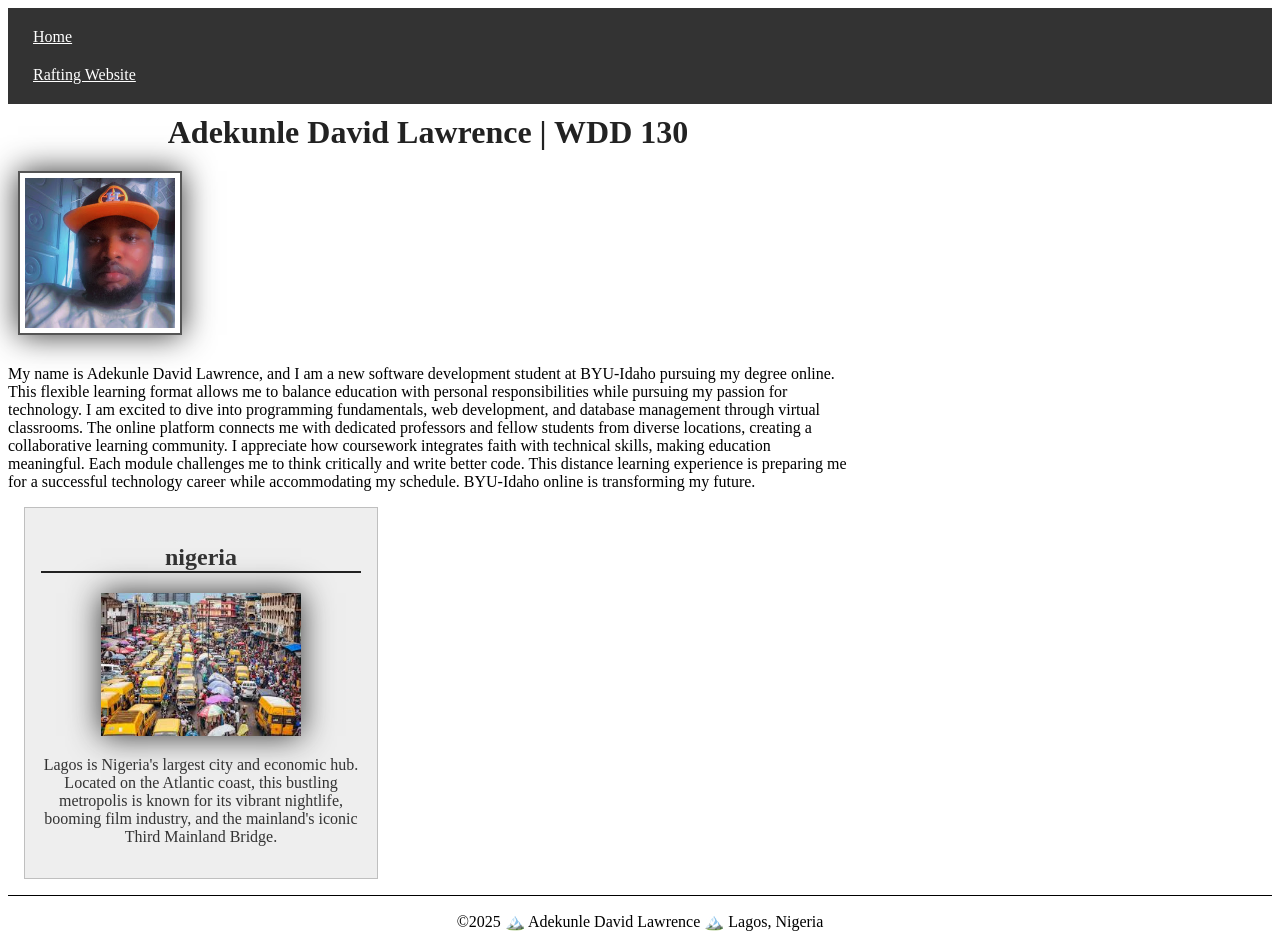
==== index.html @ 6c75e694 "update" ====
<!DOCTYPE html>
<html lang="en-US">

<head>
    <meta charset="UTF-8">
    <meta name="viewport" content="width=device-width, initial-scale=1.0">
    <title>Adekunle David Lawrence | WDD 130</title>
    <meta name="description" content="Adekunle David Lawrence's BYU-Idaho wdd 130 course home page">
    <meta name="author" content="Adekunle David Lawrence">

    <link rel="stylesheet" href="styles/styles.css">
</head>

<body>
    <header>
        <nav>
            <a href="#">Home</a>
            <a href="wwr/">Rafting Website</a>
        </nav>
    </header>
    <main>
        <h1>Adekunle David Lawrence | WDD 130</h1>
        <img src="images/profile.jpg" alt="Adekunle David Lawrence profile picture" width="100">
        <p>My name is Adekunle David Lawrence, and I am a new software development student at
            BYU-Idaho
            pursuing my degree online. This flexible learning format allows me to balance education
            with
            personal responsibilities while pursuing my passion for technology. I am excited to dive
            into
            programming fundamentals, web development, and database management through virtual
            classrooms. The
            online platform connects me with dedicated professors and fellow students from diverse
            locations,
            creating a collaborative learning community. I appreciate how coursework integrates
            faith with
            technical skills, making education meaningful. Each module challenges me to think
            critically and
            write better code. This distance learning experience is preparing me for a successful
            technology
            career while accommodating my schedule. BYU-Idaho online is transforming my future.</p>
    </main>
    <aside>
        <h2>nigeria</h2>
        <img src="images/lagos,nigeria.jpeg" alt="nigeria's lagos">
        <p>Lagos is Nigeria's largest city and economic hub. Located on the Atlantic coast, this
            bustling
            metropolis is known for its vibrant nightlife, booming film industry, and the mainland's
            iconic
            Third Mainland Bridge.</p>
    </aside>
    <footer>
        <p>©️2025 🏔️ Adekunle David Lawrence 🏔️ Lagos, Nigeria</p>
    </footer>
</body>

</html>
---- styles/styles.css ----
nav {
    background-color: #333;
    padding: 10px;
}

nav a {
    color: white;
    padding: 10px 15px;
    display: block;
}

main {
    max-width: 840px;
}

main img {
    margin: 10px;
    text-align: center;
    width: 150px;
    height: auto;
    border: 2px solid #555;
    padding: 5px;
    box-shadow: 0 0 30px #333;
}

h1 {
    margin: 10px;
    text-align: center;
    color: #222;
}

h2 {
    border-bottom: 2px solid #222;
}

img {
    width: 100%;
    height: auto;
    box-shadow: 0 0 30px #333;
}

aside {
    width: 20rem;
    margin: 1rem;
    border: 1px solid rgb(0 0 0 / 0.2);
    padding: 1rem;
    background-color: #eee;
    color: #333;
    text-align: center;
}

aside img {
    width: 200px;
    height: auto;
}

p {
    padding: 0;
}

footer {
    margin-top: 15px;
    border-top: 1px solid #000;
    text-align: center;
}
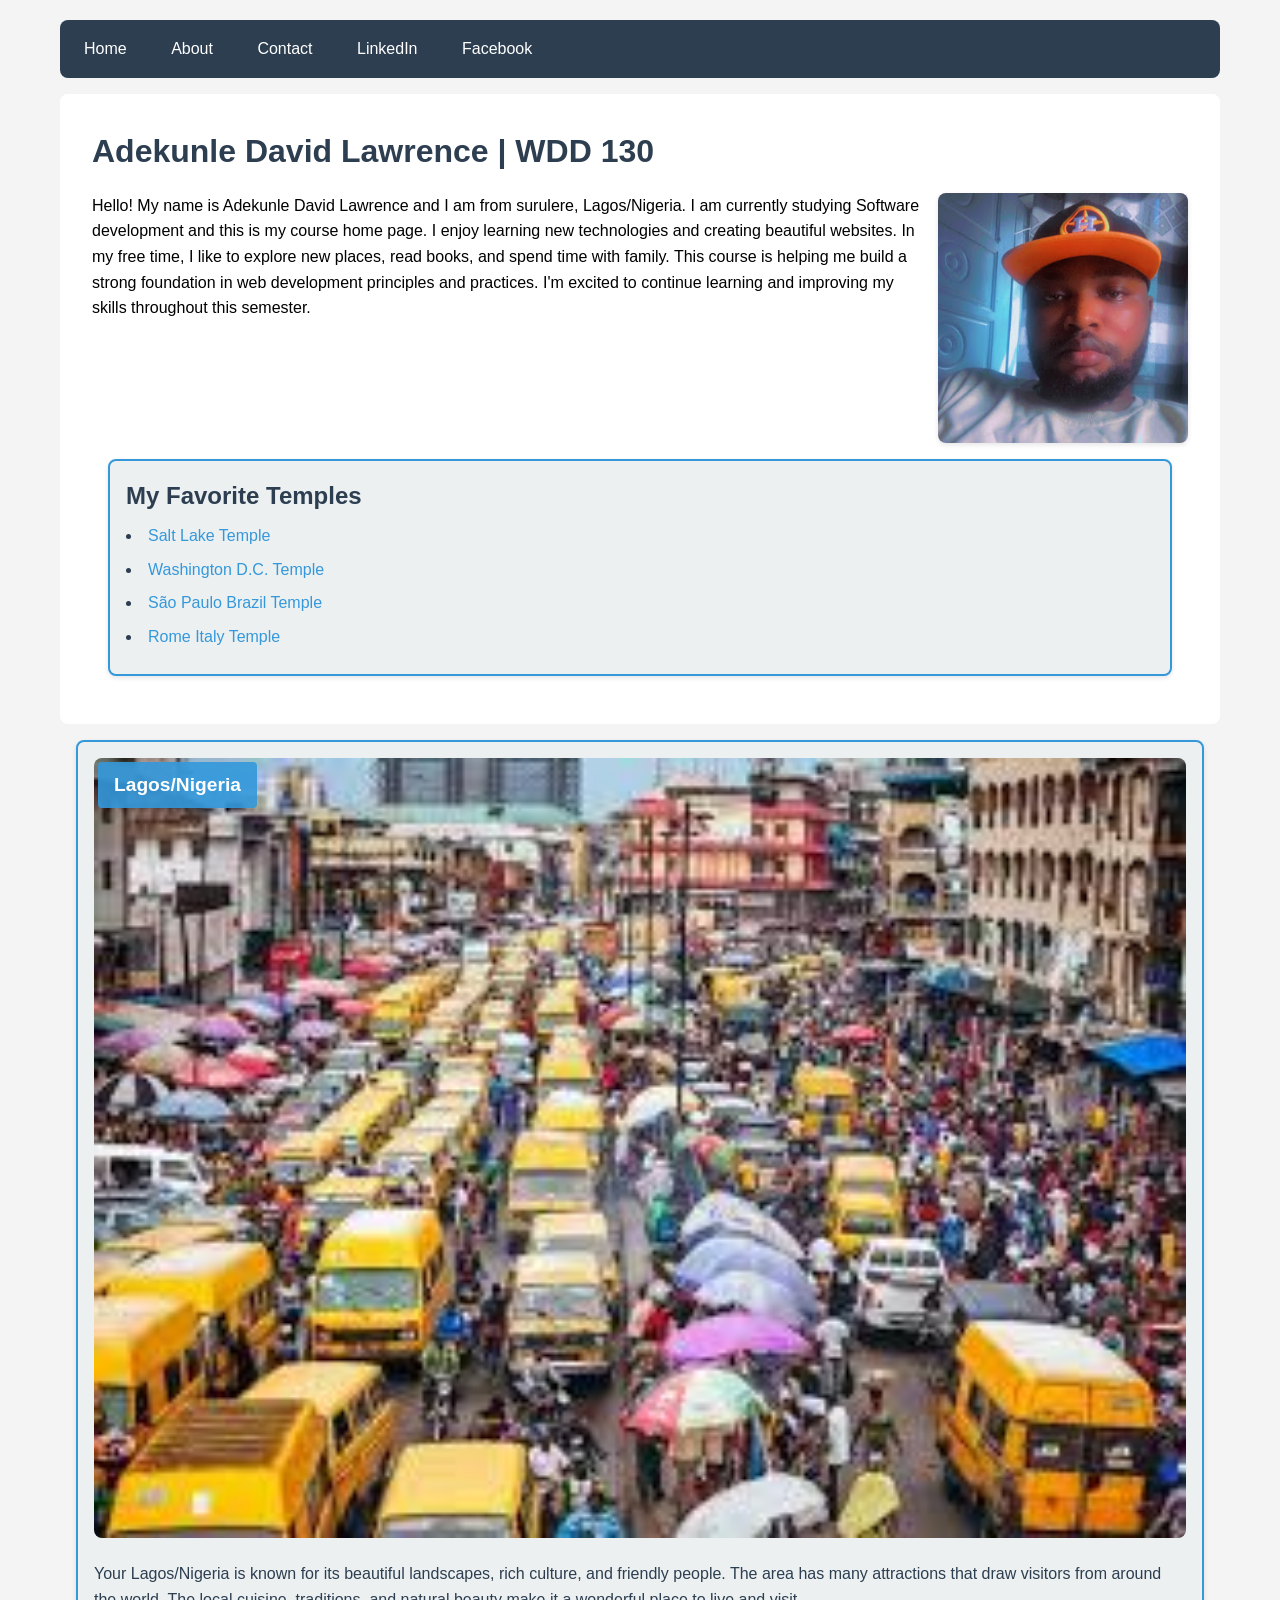
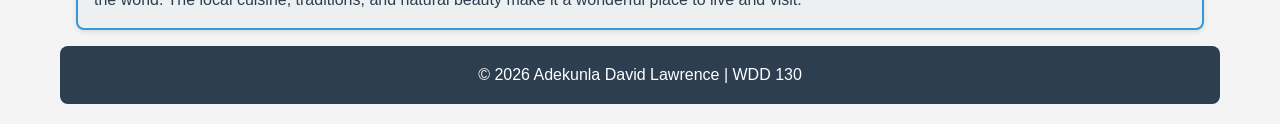
==== commit f40e1f12: "rafting" ====
--- a/index.html
+++ b/index.html
@@ -1,13 +1,10 @@
 <!DOCTYPE html>
-<html lang="en-US">
+<html lang="en">
 
 <head>
     <meta charset="UTF-8">
     <meta name="viewport" content="width=device-width, initial-scale=1.0">
     <title>Adekunle David Lawrence | WDD 130</title>
-    <meta name="description" content="Adekunle David Lawrence's BYU-Idaho wdd 130 course home page">
-    <meta name="author" content="Adekunle David Lawrence">
-
     <link rel="stylesheet" href="styles/styles.css">
 </head>
 
@@ -15,41 +12,51 @@
     <header>
         <nav>
             <a href="#">Home</a>
-            <a href="wwr/">Rafting Website</a>
+            <a href="#">About</a>
+            <a href="#">Contact</a>
+            <a href="https://linkedin.com" target="_blank">LinkedIn</a>
+            <a href="https://www.facebook.com/Lawrene81" target="_blank">Facebook</a>
         </nav>
     </header>
+
     <main>
         <h1>Adekunle David Lawrence | WDD 130</h1>
-        <img src="images/profile.jpg" alt="Adekunle David Lawrence profile picture" width="100">
-        <p>My name is Adekunle David Lawrence, and I am a new software development student at
-            BYU-Idaho
-            pursuing my degree online. This flexible learning format allows me to balance education
-            with
-            personal responsibilities while pursuing my passion for technology. I am excited to dive
-            into
-            programming fundamentals, web development, and database management through virtual
-            classrooms. The
-            online platform connects me with dedicated professors and fellow students from diverse
-            locations,
-            creating a collaborative learning community. I appreciate how coursework integrates
-            faith with
-            technical skills, making education meaningful. Each module challenges me to think
-            critically and
-            write better code. This distance learning experience is preparing me for a successful
-            technology
-            career while accommodating my schedule. BYU-Idaho online is transforming my future.</p>
+
+        <img src="images/profile.jpg" alt="Your Name" class="profile-image">
+
+        <p>Hello! My name is Adekunle David Lawrence and I am from surulere, Lagos/Nigeria.
+            I am currently studying Software development and this is my course home page.
+            I enjoy learning new technologies and creating beautiful websites.
+            In my free time, I like to explore new places, read books, and spend time with family.
+            This course is helping me build a strong foundation in web development principles
+            and practices. I'm excited to continue learning and improving my skills throughout
+            this semester.</p>
+
+        <ul class="box">
+            <h2>My Favorite Temples</h2>
+            <li><a href="https://churchofjesuschrist.org/temples/details/salt-lake-temple?lang=eng"
+                  target="_blank">Salt Lake Temple</a></li>
+            <li><a href="https://churchofjesuschrist.org/temples/details/washington-dc-temple?lang=eng"
+                  target="_blank">Washington D.C. Temple</a></li>
+            <li><a href="https://churchofjesuschrist.org/temples/details/sao-paulo-brazil-temple?lang=eng"
+                  target="_blank">São Paulo Brazil Temple</a></li>
+            <li><a href="https://churchofjesuschrist.org/temples/details/rome-italy-temple?lang=eng"
+                  target="_blank">Rome Italy Temple</a></li>
+        </ul>
     </main>
-    <aside>
-        <h2>nigeria</h2>
-        <img src="images/lagos,nigeria.jpeg" alt="nigeria's lagos">
-        <p>Lagos is Nigeria's largest city and economic hub. Located on the Atlantic coast, this
-            bustling
-            metropolis is known for its vibrant nightlife, booming film industry, and the mainland's
-            iconic
-            Third Mainland Bridge.</p>
+
+    <aside class="box">
+        <h2>Lagos/Nigeria</h2>
+        <img src="images/lagos-nigeria.jpeg" alt="Beautiful view of lagos/Nigeria">
+        <p>Your Lagos/Nigeria is known for its beautiful landscapes, rich culture, and friendly
+            people.
+            The area has many attractions that draw visitors from around the world.
+            The local cuisine, traditions, and natural beauty make it a wonderful place to live and
+            visit.</p>
     </aside>
+
     <footer>
-        <p>©️2025 🏔️ Adekunle David Lawrence 🏔️ Lagos, Nigeria</p>
+        <p>&copy; 2026 Adekunla David Lawrence | WDD 130</p>
     </footer>
 </body>
 
--- a/styles/styles.css
+++ b/styles/styles.css
@@ -1,65 +1,304 @@
+/* Universal Selector - Reset margins, padding, and box-sizing */
+* {
+    margin: 0;
+    padding: 0;
+    box-sizing: border-box;
+}
+
+/* Body styling */
+body {
+    font-family: 'Segoe UI', Tahoma, Geneva, Verdana, sans-serif;
+    line-height: 1.6;
+    padding: 20px;
+    max-width: 1200px;
+    margin: 0 auto;
+    background-color: #f4f4f4;
+}
+
+/* Profile image floating to the RIGHT with proper spacing */
+.profile-image {
+    float: right;
+    margin: 0 0 1rem 1rem;
+    /* Space on left and bottom only */
+    width: 250px;
+    height: auto;
+    border-radius: 8px;
+    box-shadow: 0 2px 5px rgba(0, 0, 0, 0.1);
+}
+
+/* Clear floats after content */
+main::after {
+    content: "";
+    clear: both;
+    display: table;
+}
+
+/* Main content styling with proper padding to contain floated elements */
+main {
+    background-color: white;
+    padding: 2rem;
+    border-radius: 8px;
+    margin-bottom: 1rem;
+    overflow: auto;
+    /* Ensures container contains floated elements */
+}
+
+h1 {
+    color: #2c3e50;
+    margin-bottom: 1rem;
+}
+
+/* ========== CLASS SELECTORS ========== */
+/* Box class selector - Apply box model properties */
+.box {
+    margin: 1rem;
+    padding: 1rem;
+    border: 2px solid #3498db;
+    background-color: #ecf0f1;
+    color: #2c3e50;
+    border-radius: 8px;
+    box-shadow: 0 2px 5px rgba(0, 0, 0, 0.1);
+    overflow: auto;
+    /* Ensures box contains its floated children */
+}
+
+/* Aside element styling with relative positioning */
+aside {
+    position: relative;
+    margin-top: 1rem;
+    background-color: white;
+    padding: 1rem;
+    border-radius: 8px;
+}
+
+/* Absolute positioning for the heading inside aside */
+aside h2 {
+    position: absolute;
+    top: 20px;
+    left: 20px;
+    background-color: rgba(52, 152, 219, 0.9);
+    color: white;
+    padding: 0.5rem 1rem;
+    border-radius: 4px;
+    font-size: 1.2rem;
+    z-index: 10;
+}
+
+aside img {
+    width: 100%;
+    height: auto;
+    border-radius: 8px;
+    margin-bottom: 1rem;
+}
+
+/* Navigation styling */
 nav {
-    background-color: #333;
-    padding: 10px;
+    background-color: #2c3e50;
+    padding: 1rem;
+    margin-bottom: 1rem;
+    border-radius: 8px;
 }
 
 nav a {
     color: white;
-    padding: 10px 15px;
-    display: block;
-}
-
-main {
-    max-width: 840px;
-}
-
-main img {
-    margin: 10px;
+    text-decoration: none;
+    margin-right: 1.5rem;
+    padding: 0.5rem;
+    transition: all 0.3s ease;
+}
+
+nav a:hover {
+    background-color: #3498db;
+    border-radius: 4px;
+    color: white;
+}
+
+/* Unordered list styling */
+ul.box {
+    list-style-position: inside;
+    clear: both;
+    /* Ensures the list appears below any floated content */
+}
+
+ul.box h2 {
+    margin-bottom: 0.5rem;
+    color: #2c3e50;
+}
+
+ul.box li {
+
+    /* Universal Selector - Reset margins, padding, and box-sizing */
+    * {
+        margin: 0;
+        padding: 0;
+        box-sizing: border-box;
+    }
+
+    /* Body styling */
+    body {
+        font-family: 'Segoe UI', Tahoma, Geneva, Verdana, sans-serif;
+        line-height: 1.6;
+        padding: 20px;
+        max-width: 1200px;
+        margin: 0 auto;
+        background-color: #f4f4f4;
+    }
+
+    /* Profile image floating to the RIGHT with proper spacing */
+    .profile-image {
+        float: right;
+        margin: 0 0 1rem 1rem;
+        /* Space on left and bottom only */
+        width: 250px;
+        height: auto;
+        border-radius: 8px;
+        box-shadow: 0 2px 5px rgba(0, 0, 0, 0.1);
+    }
+
+    /* Clear floats after content */
+    main::after {
+        content: "";
+        clear: both;
+        display: table;
+    }
+
+    /* Main content styling with proper padding to contain floated elements */
+    main {
+        background-color: white;
+        padding: 2rem;
+        border-radius: 8px;
+        margin-bottom: 1rem;
+        overflow: auto;
+        /* Ensures container contains floated elements */
+    }
+
+    h1 {
+        color: #2c3e50;
+        margin-bottom: 1rem;
+    }
+
+    /* ========== CLASS SELECTORS ========== */
+    /* Box class selector - Apply box model properties */
+    .box {
+        margin: 1rem;
+        padding: 1rem;
+        border: 2px solid #3498db;
+        background-color: #ecf0f1;
+        color: #2c3e50;
+        border-radius: 8px;
+        box-shadow: 0 2px 5px rgba(0, 0, 0, 0.1);
+        overflow: auto;
+        /* Ensures box contains its floated children */
+    }
+
+    /* Aside element styling with relative positioning */
+    aside {
+        position: relative;
+        margin-top: 1rem;
+        background-color: white;
+        padding: 1rem;
+        border-radius: 8px;
+    }
+
+    /* Absolute positioning for the heading inside aside */
+    aside h2 {
+        position: absolute;
+        top: 20px;
+        left: 20px;
+        background-color: rgba(52, 152, 219, 0.9);
+        color: white;
+        padding: 0.5rem 1rem;
+        border-radius: 4px;
+        font-size: 1.2rem;
+        z-index: 10;
+    }
+
+    aside img {
+        width: 100%;
+        height: auto;
+        border-radius: 8px;
+        margin-bottom: 1rem;
+    }
+
+    /* Navigation styling */
+    nav {
+        background-color: #2c3e50;
+        padding: 1rem;
+        margin-bottom: 1rem;
+        border-radius: 8px;
+    }
+
+    nav a {
+        color: white;
+        text-decoration: none;
+        margin-right: 1.5rem;
+        padding: 0.5rem;
+        transition: all 0.3s ease;
+    }
+
+    nav a:hover {
+        background-color: #3498db;
+        border-radius: 4px;
+        color: white;
+    }
+
+    /* Unordered list styling */
+    ul.box {
+        list-style-position: inside;
+        clear: both;
+        /* Ensures the list appears below any floated content */
+    }
+
+    ul.box h2 {
+        margin-bottom: 0.5rem;
+        color: #2c3e50;
+    }
+
+    ul.box li {
+        margin: 0.5rem 0;
+    }
+
+    ul.box li a {
+        color: #3498db;
+        text-decoration: none;
+    }
+
+    ul.box li a:hover {
+        text-decoration: underline;
+    }
+
+    /* Footer styling */
+    footer {
+        text-align: center;
+        padding: 1rem;
+        background-color: #2c3e50;
+        color: white;
+        border-radius: 8px;
+        margin-top: 1rem;
+        clear: both;
+        /* Ensures footer appears below all floated content */
+    }
+
+    margin: 0.5rem 0;
+}
+
+ul.box li a {
+    color: #3498db;
+    text-decoration: none;
+}
+
+ul.box li a:hover {
+    text-decoration: underline;
+}
+
+/* Footer styling */
+footer {
     text-align: center;
-    width: 150px;
-    height: auto;
-    border: 2px solid #555;
-    padding: 5px;
-    box-shadow: 0 0 30px #333;
-}
-
-h1 {
-    margin: 10px;
-    text-align: center;
-    color: #222;
-}
-
-h2 {
-    border-bottom: 2px solid #222;
-}
-
-img {
-    width: 100%;
-    height: auto;
-    box-shadow: 0 0 30px #333;
-}
-
-aside {
-    width: 20rem;
-    margin: 1rem;
-    border: 1px solid rgb(0 0 0 / 0.2);
     padding: 1rem;
-    background-color: #eee;
-    color: #333;
-    text-align: center;
-}
-
-aside img {
-    width: 200px;
-    height: auto;
-}
-
-p {
-    padding: 0;
-}
-
-footer {
-    margin-top: 15px;
-    border-top: 1px solid #000;
-    text-align: center;
+    background-color: #2c3e50;
+    color: white;
+    border-radius: 8px;
+    margin-top: 1rem;
+    clear: both;
+    /* Ensures footer appears below all floated content */
 }
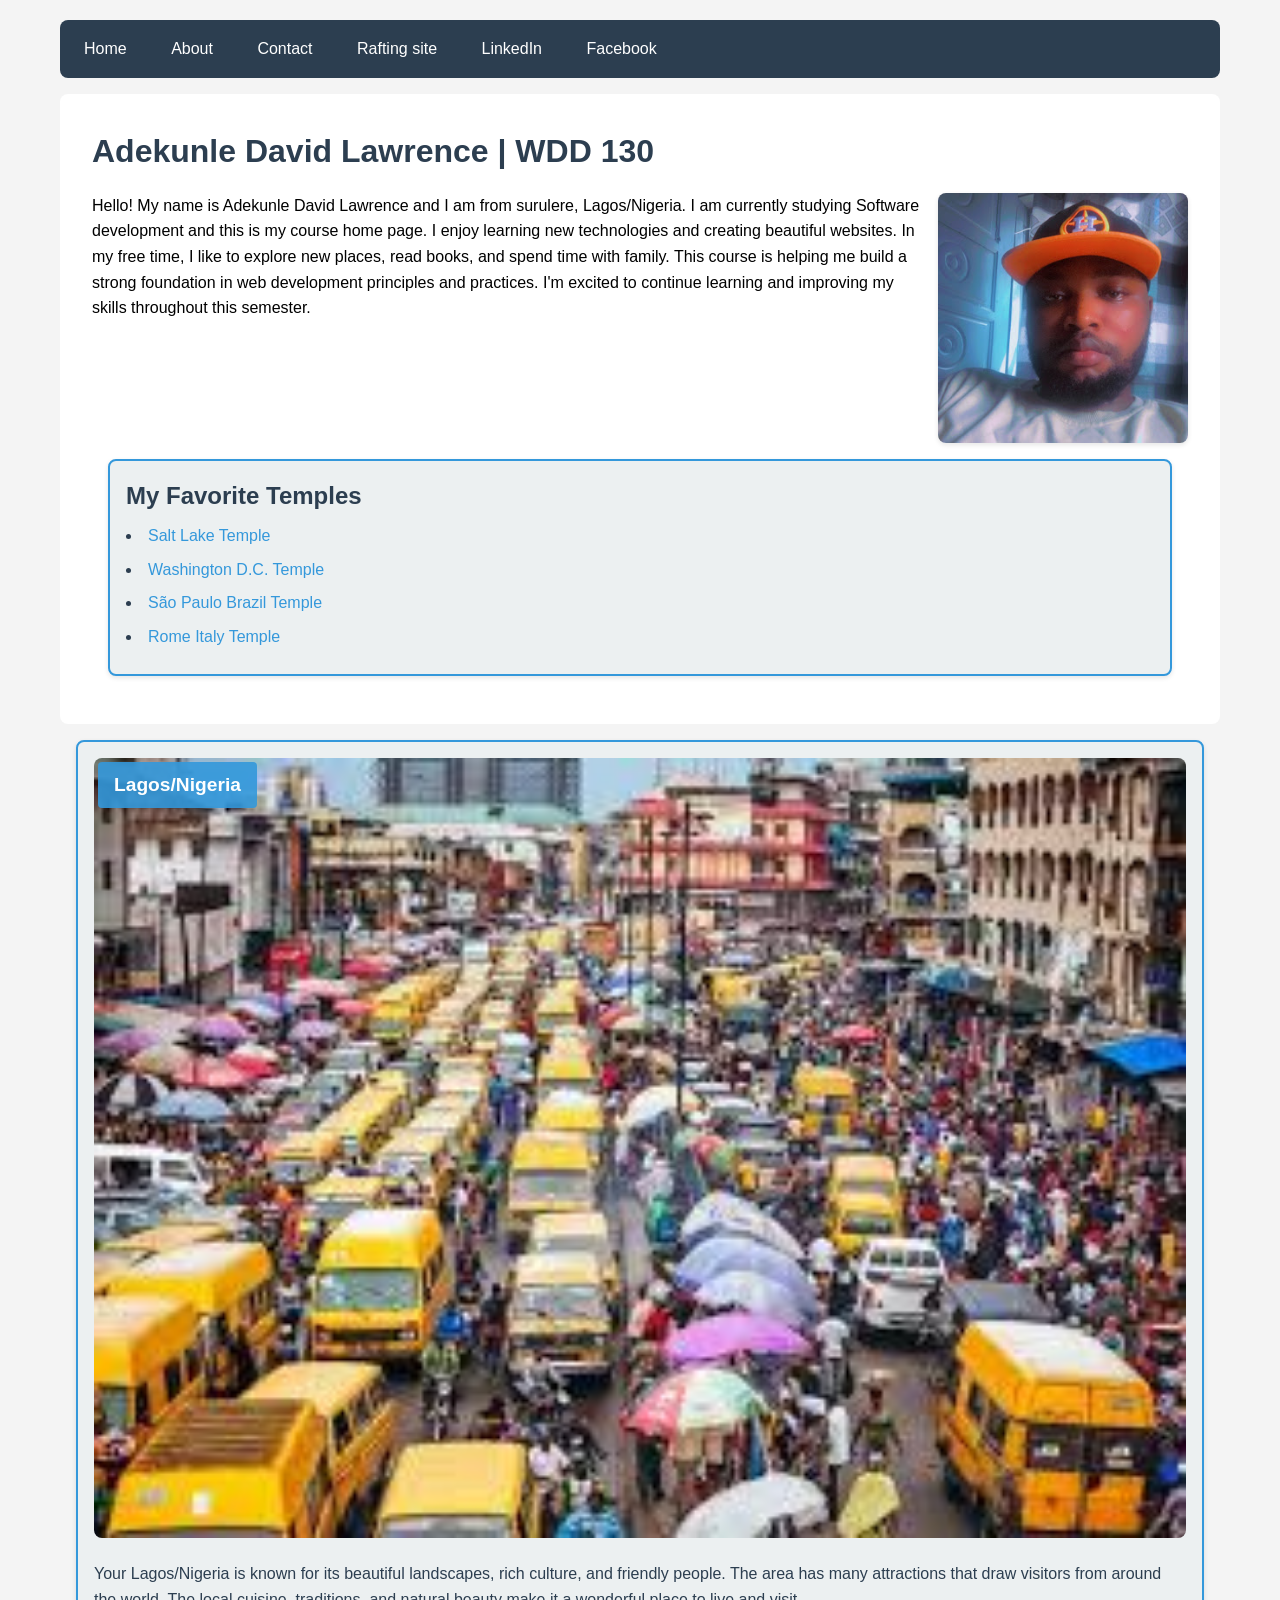
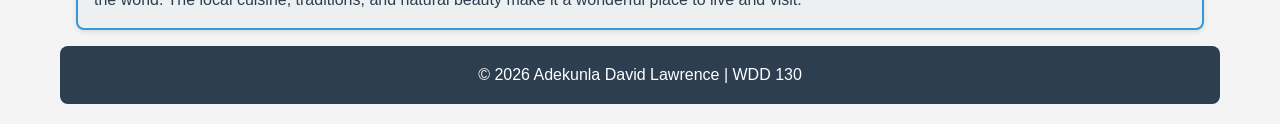
==== commit ce00c0db: "updates" ====
--- a/index.html
+++ b/index.html
@@ -14,6 +14,7 @@
             <a href="#">Home</a>
             <a href="#">About</a>
             <a href="#">Contact</a>
+            <a href="wwr/about.html">Rafting site</a>
             <a href="https://linkedin.com" target="_blank">LinkedIn</a>
             <a href="https://www.facebook.com/Lawrene81" target="_blank">Facebook</a>
         </nav>
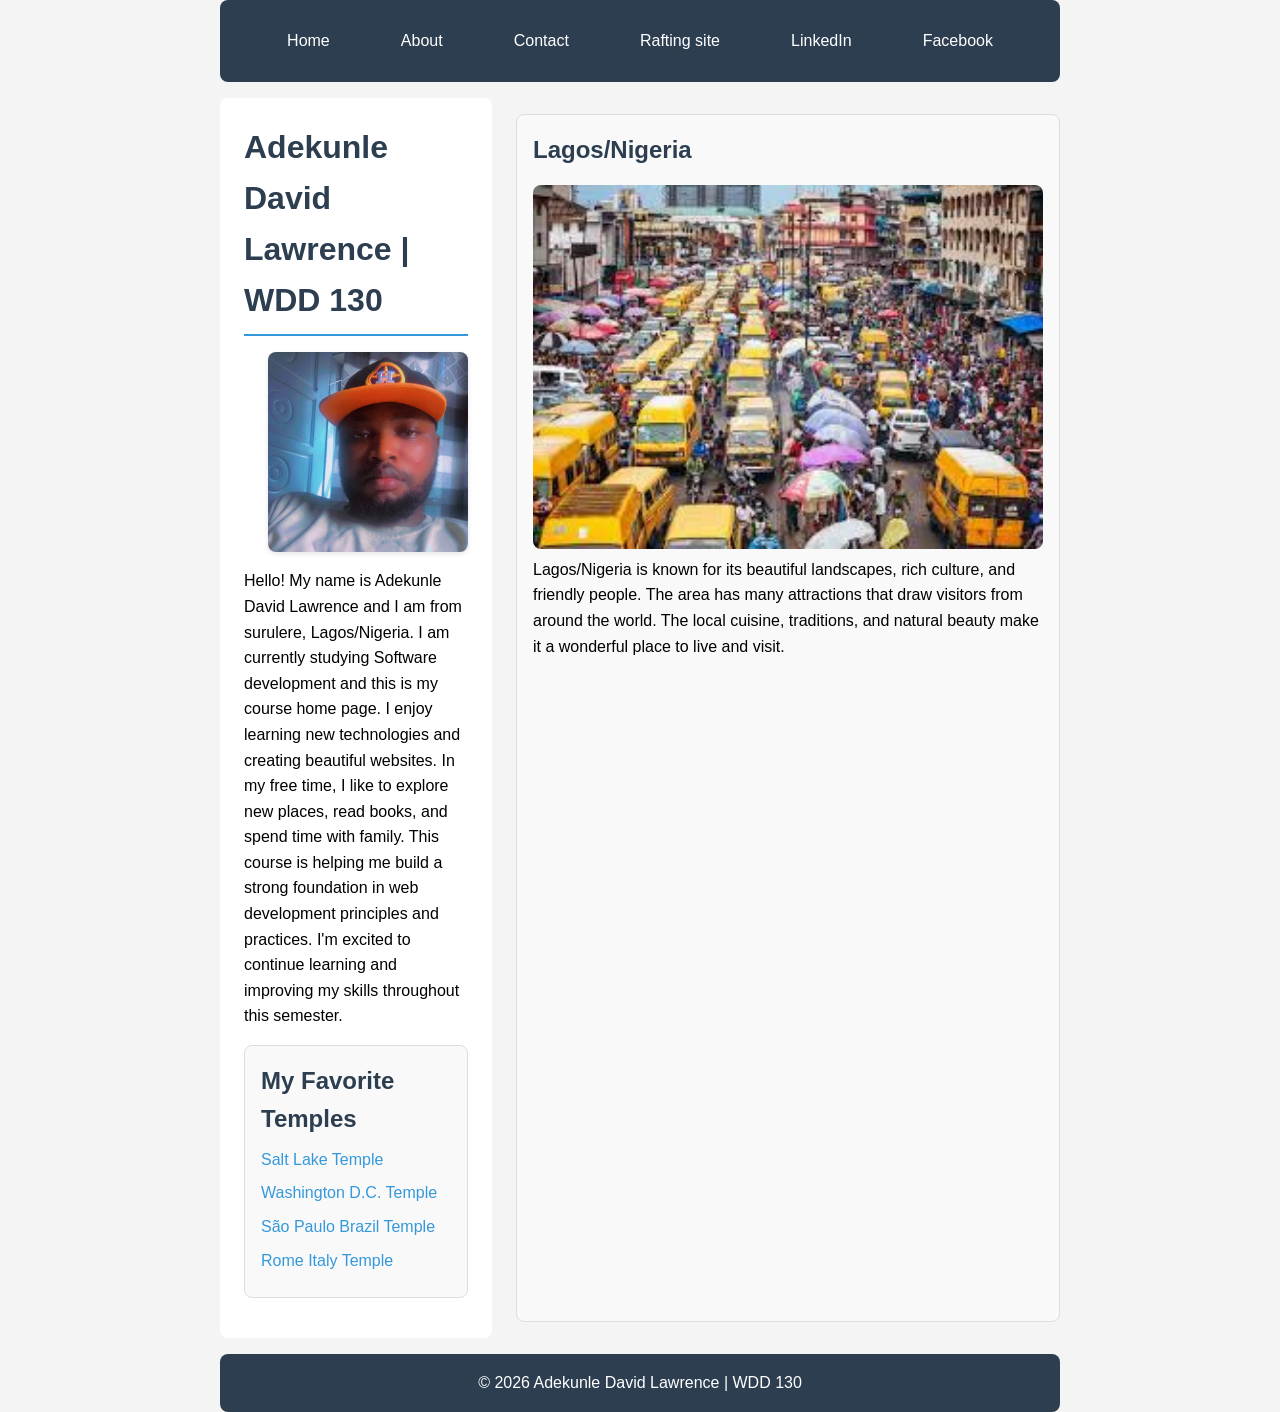
==== commit 0240f321: "update" ====
--- a/index.html
+++ b/index.html
@@ -20,44 +20,49 @@
         </nav>
     </header>
 
-    <main>
-        <h1>Adekunle David Lawrence | WDD 130</h1>
+    <!-- THIS DIV IS CRITICAL - Wraps main and aside for grid layout -->
+    <div class="grid">
+        <main>
+            <h1>Adekunle David Lawrence | WDD 130</h1>
 
-        <img src="images/profile.jpg" alt="Your Name" class="profile-image">
+            <img src="images/profile.jpg" alt="Adekunle David Lawrence" class="profile-image">
 
-        <p>Hello! My name is Adekunle David Lawrence and I am from surulere, Lagos/Nigeria.
-            I am currently studying Software development and this is my course home page.
-            I enjoy learning new technologies and creating beautiful websites.
-            In my free time, I like to explore new places, read books, and spend time with family.
-            This course is helping me build a strong foundation in web development principles
-            and practices. I'm excited to continue learning and improving my skills throughout
-            this semester.</p>
+            <p>Hello! My name is Adekunle David Lawrence and I am from surulere, Lagos/Nigeria.
+                I am currently studying Software development and this is my course home page.
+                I enjoy learning new technologies and creating beautiful websites.
+                In my free time, I like to explore new places, read books, and spend time with
+                family.
+                This course is helping me build a strong foundation in web development principles
+                and practices. I'm excited to continue learning and improving my skills throughout
+                this semester.</p>
 
-        <ul class="box">
-            <h2>My Favorite Temples</h2>
-            <li><a href="https://churchofjesuschrist.org/temples/details/salt-lake-temple?lang=eng"
-                  target="_blank">Salt Lake Temple</a></li>
-            <li><a href="https://churchofjesuschrist.org/temples/details/washington-dc-temple?lang=eng"
-                  target="_blank">Washington D.C. Temple</a></li>
-            <li><a href="https://churchofjesuschrist.org/temples/details/sao-paulo-brazil-temple?lang=eng"
-                  target="_blank">São Paulo Brazil Temple</a></li>
-            <li><a href="https://churchofjesuschrist.org/temples/details/rome-italy-temple?lang=eng"
-                  target="_blank">Rome Italy Temple</a></li>
-        </ul>
-    </main>
+            <ul class="box">
+                <h2>My Favorite Temples</h2>
+                <li><a href="https://churchofjesuschrist.org/temples/details/salt-lake-temple?lang=eng"
+                      target="_blank">Salt Lake Temple</a></li>
+                <li><a href="https://churchofjesuschrist.org/temples/details/washington-dc-temple?lang=eng"
+                      target="_blank">Washington D.C. Temple</a></li>
+                <li><a href="https://churchofjesuschrist.org/temples/details/sao-paulo-brazil-temple?lang=eng"
+                      target="_blank">São Paulo Brazil Temple</a></li>
+                <li><a href="https://churchofjesuschrist.org/temples/details/rome-italy-temple?lang=eng"
+                      target="_blank">Rome Italy Temple</a></li>
+            </ul>
+        </main>
 
-    <aside class="box">
-        <h2>Lagos/Nigeria</h2>
-        <img src="images/lagos-nigeria.jpeg" alt="Beautiful view of lagos/Nigeria">
-        <p>Your Lagos/Nigeria is known for its beautiful landscapes, rich culture, and friendly
-            people.
-            The area has many attractions that draw visitors from around the world.
-            The local cuisine, traditions, and natural beauty make it a wonderful place to live and
-            visit.</p>
-    </aside>
+        <aside class="box">
+            <h2>Lagos/Nigeria</h2>
+            <img src="images/lagos-nigeria.jpeg" alt="Beautiful view of Lagos/Nigeria">
+            <p>Lagos/Nigeria is known for its beautiful landscapes, rich culture, and friendly
+                people.
+                The area has many attractions that draw visitors from around the world.
+                The local cuisine, traditions, and natural beauty make it a wonderful place to live
+                and
+                visit.</p>
+        </aside>
+    </div>
 
     <footer>
-        <p>&copy; 2026 Adekunla David Lawrence | WDD 130</p>
+        <p>&copy; 2026 Adekunle David Lawrence | WDD 130</p>
     </footer>
 </body>
 
--- a/styles/styles.css
+++ b/styles/styles.css
@@ -1,3 +1,7 @@
+/* ============================================ */
+/* RESET & BASE STYLES
+/* ============================================ */
+
 /* Universal Selector - Reset margins, padding, and box-sizing */
 * {
     margin: 0;
@@ -9,18 +13,92 @@
 body {
     font-family: 'Segoe UI', Tahoma, Geneva, Verdana, sans-serif;
     line-height: 1.6;
-    padding: 20px;
-    max-width: 1200px;
-    margin: 0 auto;
     background-color: #f4f4f4;
 }
 
-/* Profile image floating to the RIGHT with proper spacing */
+/* ============================================ */
+/* LAYOUT CONTAINERS - Combined max-width rule
+/* This satisfies requirement: header, .grid, footer max-width 840px & centered
+/* ============================================ */
+
+header,
+.grid,
+footer {
+    max-width: 840px;
+    margin: 0 auto;
+}
+
+/* ============================================ */
+/* NAVIGATION - Flexbox Layout
+/* Requirements: 
+/* - Display links horizontally
+/* - Even spacing (justify-content: space-evenly)
+/* - Vertically centered (align-items: center)
+/* - Links as block elements with padding
+/* - No text decoration
+/* ============================================ */
+
+nav {
+    display: flex;
+    justify-content: space-evenly;
+    align-items: center;
+    background-color: #2c3e50;
+    padding: 1rem;
+    margin-bottom: 1rem;
+    border-radius: 8px;
+}
+
+/* Navigation links - block elements with padding and no underline */
+nav a {
+    display: block;
+    color: white;
+    text-decoration: none;
+    padding: 0.75rem 1.25rem;
+    transition: all 0.3s ease;
+    border-radius: 4px;
+}
+
+nav a:hover {
+    background-color: #3498db;
+}
+
+/* ============================================ */
+/* GRID CONTAINER - Two-column layout
+/* Requirement: aside on left, main on right
+/* Method: grid-template-columns (1fr for aside, 2fr for main)
+/* ============================================ */
+
+.grid {
+    display: grid;
+    grid-template-columns: 1fr 2fr;
+    gap: 1.5rem;
+    margin-top: 1rem;
+    margin-bottom: 1rem;
+}
+
+/* ============================================ */
+/* MAIN CONTENT
+/* ============================================ */
+
+main {
+    background-color: white;
+    padding: 1.5rem;
+    border-radius: 8px;
+}
+
+/* h1 with bottom border - Required by activity */
+h1 {
+    color: #2c3e50;
+    margin-bottom: 1rem;
+    padding-bottom: 0.5rem;
+    border-bottom: 2px solid #3498db;
+}
+
+/* Profile image styling - floating to the right */
 .profile-image {
     float: right;
     margin: 0 0 1rem 1rem;
-    /* Space on left and bottom only */
-    width: 250px;
+    width: 200px;
     height: auto;
     border-radius: 8px;
     box-shadow: 0 2px 5px rgba(0, 0, 0, 0.1);
@@ -33,91 +111,48 @@
     display: table;
 }
 
-/* Main content styling with proper padding to contain floated elements */
-main {
-    background-color: white;
-    padding: 2rem;
-    border-radius: 8px;
-    margin-bottom: 1rem;
-    overflow: auto;
-    /* Ensures container contains floated elements */
-}
+/* ============================================ */
+/* ASIDE STYLING
+/* Requirement: position: relative (for absolutely positioned children if needed)
+/* ============================================ */
 
-h1 {
-    color: #2c3e50;
-    margin-bottom: 1rem;
-}
-
-/* ========== CLASS SELECTORS ========== */
-/* Box class selector - Apply box model properties */
-.box {
-    margin: 1rem;
-    padding: 1rem;
-    border: 2px solid #3498db;
-    background-color: #ecf0f1;
-    color: #2c3e50;
-    border-radius: 8px;
-    box-shadow: 0 2px 5px rgba(0, 0, 0, 0.1);
-    overflow: auto;
-    /* Ensures box contains its floated children */
-}
-
-/* Aside element styling with relative positioning */
 aside {
     position: relative;
-    margin-top: 1rem;
     background-color: white;
     padding: 1rem;
     border-radius: 8px;
-}
-
-/* Absolute positioning for the heading inside aside */
-aside h2 {
-    position: absolute;
-    top: 20px;
-    left: 20px;
-    background-color: rgba(52, 152, 219, 0.9);
-    color: white;
-    padding: 0.5rem 1rem;
-    border-radius: 4px;
-    font-size: 1.2rem;
-    z-index: 10;
 }
 
 aside img {
     width: 100%;
     height: auto;
     border-radius: 8px;
-    margin-bottom: 1rem;
+    margin-top: 0.5rem;
 }
 
-/* Navigation styling */
-nav {
-    background-color: #2c3e50;
+/* Aside heading styling */
+aside h2 {
+    margin-bottom: 0.5rem;
+    color: #2c3e50;
+}
+
+/* ============================================ */
+/* BOX CLASS - Shared styling
+/* Applied to aside and the temple list ul
+/* ============================================ */
+
+.box {
+    margin: 1rem 0;
     padding: 1rem;
-    margin-bottom: 1rem;
+    border: 1px solid #ddd;
+    background-color: #f9f9f9;
     border-radius: 8px;
 }
 
-nav a {
-    color: white;
-    text-decoration: none;
-    margin-right: 1.5rem;
-    padding: 0.5rem;
-    transition: all 0.3s ease;
-}
-
-nav a:hover {
-    background-color: #3498db;
-    border-radius: 4px;
-    color: white;
-}
-
-/* Unordered list styling */
+/* Temple list specific styling */
 ul.box {
-    list-style-position: inside;
+    list-style: none;
     clear: both;
-    /* Ensures the list appears below any floated content */
 }
 
 ul.box h2 {
@@ -126,159 +161,6 @@
 }
 
 ul.box li {
-
-    /* Universal Selector - Reset margins, padding, and box-sizing */
-    * {
-        margin: 0;
-        padding: 0;
-        box-sizing: border-box;
-    }
-
-    /* Body styling */
-    body {
-        font-family: 'Segoe UI', Tahoma, Geneva, Verdana, sans-serif;
-        line-height: 1.6;
-        padding: 20px;
-        max-width: 1200px;
-        margin: 0 auto;
-        background-color: #f4f4f4;
-    }
-
-    /* Profile image floating to the RIGHT with proper spacing */
-    .profile-image {
-        float: right;
-        margin: 0 0 1rem 1rem;
-        /* Space on left and bottom only */
-        width: 250px;
-        height: auto;
-        border-radius: 8px;
-        box-shadow: 0 2px 5px rgba(0, 0, 0, 0.1);
-    }
-
-    /* Clear floats after content */
-    main::after {
-        content: "";
-        clear: both;
-        display: table;
-    }
-
-    /* Main content styling with proper padding to contain floated elements */
-    main {
-        background-color: white;
-        padding: 2rem;
-        border-radius: 8px;
-        margin-bottom: 1rem;
-        overflow: auto;
-        /* Ensures container contains floated elements */
-    }
-
-    h1 {
-        color: #2c3e50;
-        margin-bottom: 1rem;
-    }
-
-    /* ========== CLASS SELECTORS ========== */
-    /* Box class selector - Apply box model properties */
-    .box {
-        margin: 1rem;
-        padding: 1rem;
-        border: 2px solid #3498db;
-        background-color: #ecf0f1;
-        color: #2c3e50;
-        border-radius: 8px;
-        box-shadow: 0 2px 5px rgba(0, 0, 0, 0.1);
-        overflow: auto;
-        /* Ensures box contains its floated children */
-    }
-
-    /* Aside element styling with relative positioning */
-    aside {
-        position: relative;
-        margin-top: 1rem;
-        background-color: white;
-        padding: 1rem;
-        border-radius: 8px;
-    }
-
-    /* Absolute positioning for the heading inside aside */
-    aside h2 {
-        position: absolute;
-        top: 20px;
-        left: 20px;
-        background-color: rgba(52, 152, 219, 0.9);
-        color: white;
-        padding: 0.5rem 1rem;
-        border-radius: 4px;
-        font-size: 1.2rem;
-        z-index: 10;
-    }
-
-    aside img {
-        width: 100%;
-        height: auto;
-        border-radius: 8px;
-        margin-bottom: 1rem;
-    }
-
-    /* Navigation styling */
-    nav {
-        background-color: #2c3e50;
-        padding: 1rem;
-        margin-bottom: 1rem;
-        border-radius: 8px;
-    }
-
-    nav a {
-        color: white;
-        text-decoration: none;
-        margin-right: 1.5rem;
-        padding: 0.5rem;
-        transition: all 0.3s ease;
-    }
-
-    nav a:hover {
-        background-color: #3498db;
-        border-radius: 4px;
-        color: white;
-    }
-
-    /* Unordered list styling */
-    ul.box {
-        list-style-position: inside;
-        clear: both;
-        /* Ensures the list appears below any floated content */
-    }
-
-    ul.box h2 {
-        margin-bottom: 0.5rem;
-        color: #2c3e50;
-    }
-
-    ul.box li {
-        margin: 0.5rem 0;
-    }
-
-    ul.box li a {
-        color: #3498db;
-        text-decoration: none;
-    }
-
-    ul.box li a:hover {
-        text-decoration: underline;
-    }
-
-    /* Footer styling */
-    footer {
-        text-align: center;
-        padding: 1rem;
-        background-color: #2c3e50;
-        color: white;
-        border-radius: 8px;
-        margin-top: 1rem;
-        clear: both;
-        /* Ensures footer appears below all floated content */
-    }
-
     margin: 0.5rem 0;
 }
 
@@ -291,7 +173,10 @@
     text-decoration: underline;
 }
 
-/* Footer styling */
+/* ============================================ */
+/* FOOTER STYLING
+/* ============================================ */
+
 footer {
     text-align: center;
     padding: 1rem;
@@ -299,6 +184,4 @@
     color: white;
     border-radius: 8px;
     margin-top: 1rem;
-    clear: both;
-    /* Ensures footer appears below all floated content */
 }
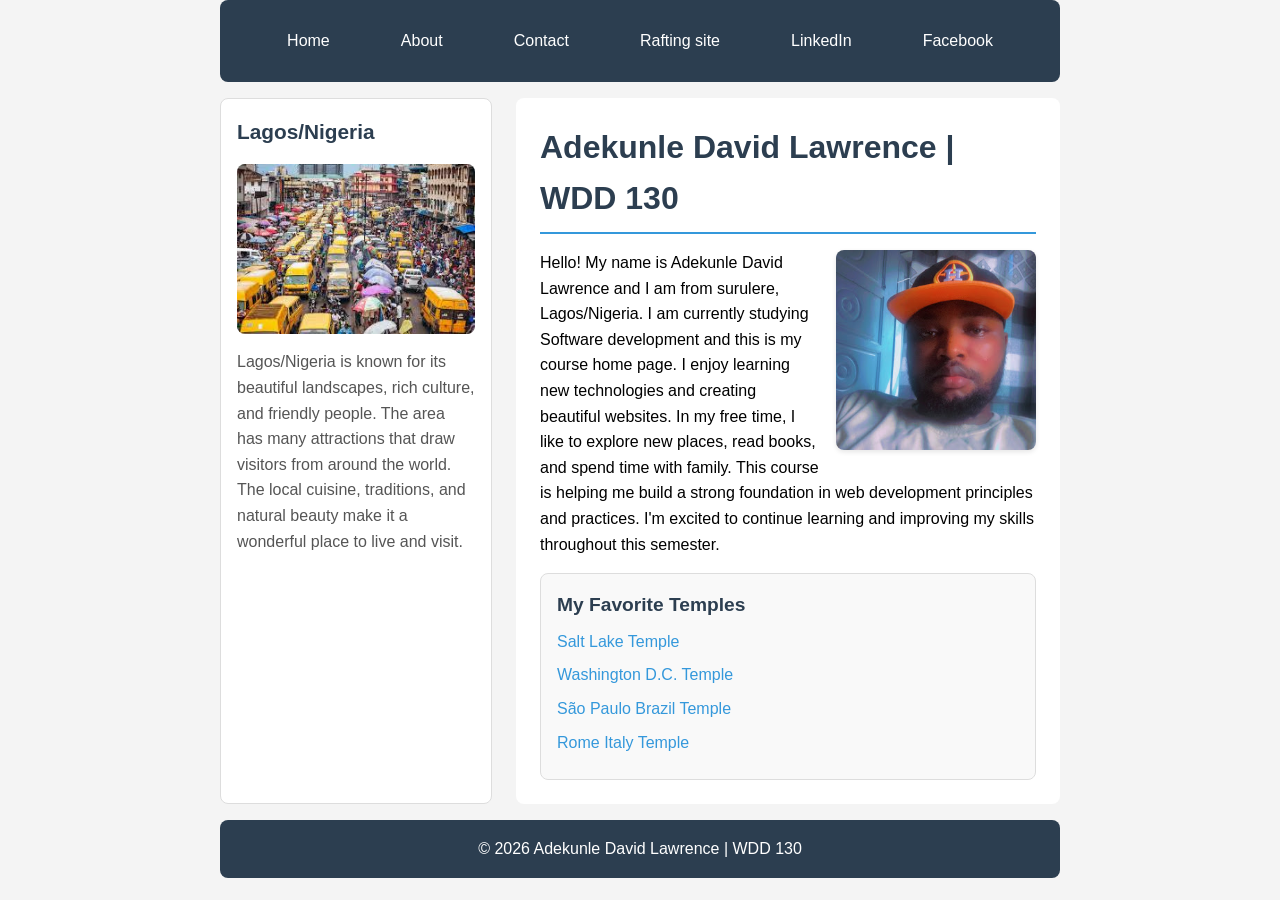
==== commit e2df6ae2: "updated" ====
--- a/index.html
+++ b/index.html
@@ -20,13 +20,27 @@
         </nav>
     </header>
 
-    <!-- THIS DIV IS CRITICAL - Wraps main and aside for grid layout -->
     <div class="grid">
+        <!-- ASIDE - LEFT COLUMN (Lagos/Nigeria) -->
+        <aside>
+            <h2>Lagos/Nigeria</h2>
+            <img src="images/lagos-nigeria.jpeg" alt="Beautiful view of Lagos/Nigeria">
+            <p>Lagos/Nigeria is known for its beautiful landscapes, rich culture, and friendly
+                people.
+                The area has many attractions that draw visitors from around the world.
+                The local cuisine, traditions, and natural beauty make it a wonderful place to live
+                and
+                visit.</p>
+        </aside>
+
+        <!-- MAIN - RIGHT COLUMN (Profile and Temples) -->
         <main>
             <h1>Adekunle David Lawrence | WDD 130</h1>
 
+            <!-- Profile image floats to the RIGHT -->
             <img src="images/profile.jpg" alt="Adekunle David Lawrence" class="profile-image">
 
+            <!-- Introduction text - wraps around the image -->
             <p>Hello! My name is Adekunle David Lawrence and I am from surulere, Lagos/Nigeria.
                 I am currently studying Software development and this is my course home page.
                 I enjoy learning new technologies and creating beautiful websites.
@@ -36,6 +50,7 @@
                 and practices. I'm excited to continue learning and improving my skills throughout
                 this semester.</p>
 
+            <!-- Favorite Temples list - appears BELOW the image -->
             <ul class="box">
                 <h2>My Favorite Temples</h2>
                 <li><a href="https://churchofjesuschrist.org/temples/details/salt-lake-temple?lang=eng"
@@ -48,17 +63,6 @@
                       target="_blank">Rome Italy Temple</a></li>
             </ul>
         </main>
-
-        <aside class="box">
-            <h2>Lagos/Nigeria</h2>
-            <img src="images/lagos-nigeria.jpeg" alt="Beautiful view of Lagos/Nigeria">
-            <p>Lagos/Nigeria is known for its beautiful landscapes, rich culture, and friendly
-                people.
-                The area has many attractions that draw visitors from around the world.
-                The local cuisine, traditions, and natural beauty make it a wonderful place to live
-                and
-                visit.</p>
-        </aside>
     </div>
 
     <footer>
--- a/styles/styles.css
+++ b/styles/styles.css
@@ -2,14 +2,12 @@
 /* RESET & BASE STYLES
 /* ============================================ */
 
-/* Universal Selector - Reset margins, padding, and box-sizing */
 * {
     margin: 0;
     padding: 0;
     box-sizing: border-box;
 }
 
-/* Body styling */
 body {
     font-family: 'Segoe UI', Tahoma, Geneva, Verdana, sans-serif;
     line-height: 1.6;
@@ -17,8 +15,7 @@
 }
 
 /* ============================================ */
-/* LAYOUT CONTAINERS - Combined max-width rule
-/* This satisfies requirement: header, .grid, footer max-width 840px & centered
+/* HEADER, GRID, FOOTER - Combined max-width rule
 /* ============================================ */
 
 header,
@@ -30,12 +27,6 @@
 
 /* ============================================ */
 /* NAVIGATION - Flexbox Layout
-/* Requirements: 
-/* - Display links horizontally
-/* - Even spacing (justify-content: space-evenly)
-/* - Vertically centered (align-items: center)
-/* - Links as block elements with padding
-/* - No text decoration
 /* ============================================ */
 
 nav {
@@ -48,7 +39,6 @@
     border-radius: 8px;
 }
 
-/* Navigation links - block elements with padding and no underline */
 nav a {
     display: block;
     color: white;
@@ -64,8 +54,7 @@
 
 /* ============================================ */
 /* GRID CONTAINER - Two-column layout
-/* Requirement: aside on left, main on right
-/* Method: grid-template-columns (1fr for aside, 2fr for main)
+/* aside on LEFT (1fr), main on RIGHT (2fr)
 /* ============================================ */
 
 .grid {
@@ -77,16 +66,16 @@
 }
 
 /* ============================================ */
-/* MAIN CONTENT
+/* MAIN CONTENT (RIGHT COLUMN)
 /* ============================================ */
 
 main {
     background-color: white;
     padding: 1.5rem;
     border-radius: 8px;
+    overflow: auto;
 }
 
-/* h1 with bottom border - Required by activity */
 h1 {
     color: #2c3e50;
     margin-bottom: 1rem;
@@ -94,70 +83,37 @@
     border-bottom: 2px solid #3498db;
 }
 
-/* Profile image styling - floating to the right */
+/* Profile image - FLOATS TO THE RIGHT */
 .profile-image {
     float: right;
-    margin: 0 0 1rem 1rem;
     width: 200px;
     height: auto;
+    margin: 0 0 1rem 1rem;
     border-radius: 8px;
     box-shadow: 0 2px 5px rgba(0, 0, 0, 0.1);
 }
 
-/* Clear floats after content */
-main::after {
-    content: "";
-    clear: both;
-    display: table;
+/* Paragraph text wraps around the image */
+main p {
+    margin-bottom: 1rem;
 }
 
-/* ============================================ */
-/* ASIDE STYLING
-/* Requirement: position: relative (for absolutely positioned children if needed)
-/* ============================================ */
-
-aside {
-    position: relative;
-    background-color: white;
-    padding: 1rem;
-    border-radius: 8px;
-}
-
-aside img {
-    width: 100%;
-    height: auto;
-    border-radius: 8px;
-    margin-top: 0.5rem;
-}
-
-/* Aside heading styling */
-aside h2 {
-    margin-bottom: 0.5rem;
-    color: #2c3e50;
-}
-
-/* ============================================ */
-/* BOX CLASS - Shared styling
-/* Applied to aside and the temple list ul
-/* ============================================ */
-
-.box {
-    margin: 1rem 0;
+/* Favorite Temples list - Appears BELOW the image */
+ul.box {
+    list-style: none;
+    margin-top: 1rem;
     padding: 1rem;
     border: 1px solid #ddd;
     background-color: #f9f9f9;
     border-radius: 8px;
-}
-
-/* Temple list specific styling */
-ul.box {
-    list-style: none;
     clear: both;
+    /* THIS PUSHES THE LIST BELOW THE FLOATED IMAGE */
 }
 
 ul.box h2 {
     margin-bottom: 0.5rem;
     color: #2c3e50;
+    font-size: 1.2rem;
 }
 
 ul.box li {
@@ -174,7 +130,37 @@
 }
 
 /* ============================================ */
-/* FOOTER STYLING
+/* ASIDE (LEFT COLUMN) - Lagos/Nigeria
+/* ============================================ */
+
+aside {
+    position: relative;
+    background-color: white;
+    padding: 1rem;
+    border-radius: 8px;
+    border: 1px solid #ddd;
+}
+
+aside h2 {
+    margin-bottom: 0.5rem;
+    color: #2c3e50;
+    font-size: 1.3rem;
+}
+
+aside img {
+    width: 100%;
+    height: auto;
+    border-radius: 8px;
+    margin: 0.5rem 0;
+}
+
+aside p {
+    color: #555;
+    line-height: 1.6;
+}
+
+/* ============================================ */
+/* FOOTER
 /* ============================================ */
 
 footer {
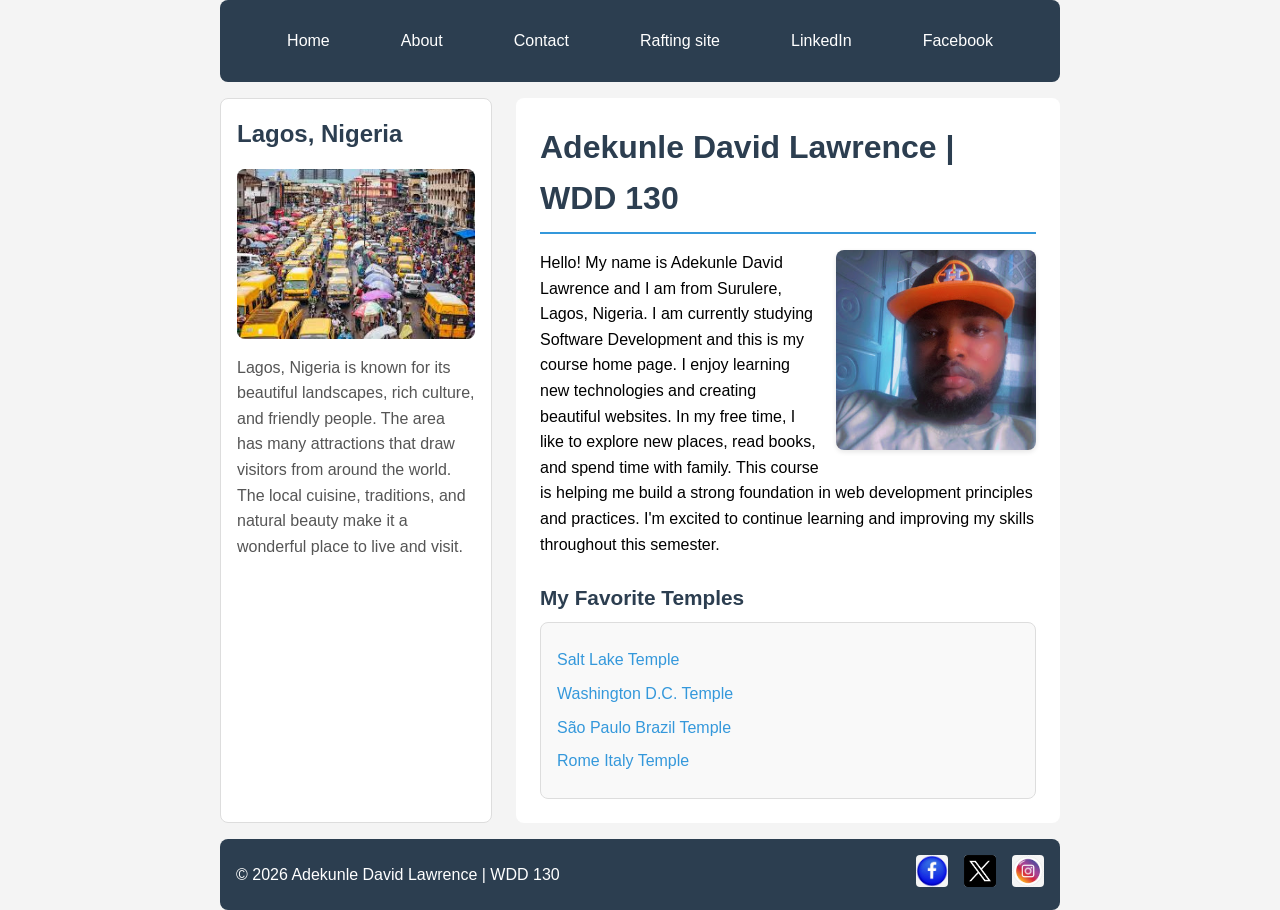
==== commit 4ac3a0e6: "updated" ====
--- a/index.html
+++ b/index.html
@@ -4,12 +4,16 @@
 <head>
     <meta charset="UTF-8">
     <meta name="viewport" content="width=device-width, initial-scale=1.0">
-    <title>Adekunle David Lawrence | WDD 130</title>
+    <meta name="description"
+      content="Adekunle David Lawrence's WDD 130 course home page showcasing web development projects, HTML/CSS skills, and learning journey at BYU-Idaho.">
+    <meta name="author" content="Adekunle David Lawrence">
+    <title>Adekunle David Lawrence | WDD 130 - Course Home Page</title>
     <link rel="stylesheet" href="styles/styles.css">
 </head>
 
 <body>
     <header>
+        <!-- FIRST NAV ELEMENT - Main navigation -->
         <nav>
             <a href="#">Home</a>
             <a href="#">About</a>
@@ -23,9 +27,10 @@
     <div class="grid">
         <!-- ASIDE - LEFT COLUMN (Lagos/Nigeria) -->
         <aside>
-            <h2>Lagos/Nigeria</h2>
-            <img src="images/lagos-nigeria.jpeg" alt="Beautiful view of Lagos/Nigeria">
-            <p>Lagos/Nigeria is known for its beautiful landscapes, rich culture, and friendly
+            <h2>Lagos, Nigeria</h2>
+            <img src="images/lagos-nigeria.jpeg"
+              alt="Beautiful skyline view of Lagos, Nigeria showing modern buildings and coastline">
+            <p>Lagos, Nigeria is known for its beautiful landscapes, rich culture, and friendly
                 people.
                 The area has many attractions that draw visitors from around the world.
                 The local cuisine, traditions, and natural beauty make it a wonderful place to live
@@ -38,11 +43,12 @@
             <h1>Adekunle David Lawrence | WDD 130</h1>
 
             <!-- Profile image floats to the RIGHT -->
-            <img src="images/profile.jpg" alt="Adekunle David Lawrence" class="profile-image">
+            <img src="images/profile.jpg" alt="Adekunle David Lawrence profile picture"
+              class="profile-image">
 
             <!-- Introduction text - wraps around the image -->
-            <p>Hello! My name is Adekunle David Lawrence and I am from surulere, Lagos/Nigeria.
-                I am currently studying Software development and this is my course home page.
+            <p>Hello! My name is Adekunle David Lawrence and I am from Surulere, Lagos, Nigeria.
+                I am currently studying Software Development and this is my course home page.
                 I enjoy learning new technologies and creating beautiful websites.
                 In my free time, I like to explore new places, read books, and spend time with
                 family.
@@ -51,8 +57,8 @@
                 this semester.</p>
 
             <!-- Favorite Temples list - appears BELOW the image -->
+            <h2>My Favorite Temples</h2>
             <ul class="box">
-                <h2>My Favorite Temples</h2>
                 <li><a href="https://churchofjesuschrist.org/temples/details/salt-lake-temple?lang=eng"
                       target="_blank">Salt Lake Temple</a></li>
                 <li><a href="https://churchofjesuschrist.org/temples/details/washington-dc-temple?lang=eng"
@@ -67,6 +73,18 @@
 
     <footer>
         <p>&copy; 2026 Adekunle David Lawrence | WDD 130</p>
+        <!-- SECOND NAV ELEMENT - Social media navigation -->
+        <nav class="socialmedia">
+            <a href="https://www.facebook.com/Lawrene81" target="_blank">
+                <img src="images/facebook-icon.jpg" alt="Facebook">
+            </a>
+            <a href="https://www.twitter.com" target="_blank">
+                <img src="images/twitter_icon.jpg" Twitter">
+            </a>
+            <a href="https://www.instagram.com" target="_blank">
+                <img src="images/instagram-icon.jpg" Instagram">
+            </a>
+        </nav>
     </footer>
 </body>
 
--- a/styles/styles.css
+++ b/styles/styles.css
@@ -26,10 +26,10 @@
 }
 
 /* ============================================ */
-/* NAVIGATION - Flexbox Layout
-/* ============================================ */
-
-nav {
+/* NAVIGATION - Flexbox Layout (Header)
+/* ============================================ */
+
+header nav {
     display: flex;
     justify-content: space-evenly;
     align-items: center;
@@ -39,7 +39,7 @@
     border-radius: 8px;
 }
 
-nav a {
+header nav a {
     display: block;
     color: white;
     text-decoration: none;
@@ -48,7 +48,7 @@
     border-radius: 4px;
 }
 
-nav a:hover {
+header nav a:hover {
     background-color: #3498db;
 }
 
@@ -98,22 +98,22 @@
     margin-bottom: 1rem;
 }
 
-/* Favorite Temples list - Appears BELOW the image */
+/* Heading for Favorite Temples */
+main h2 {
+    color: #2c3e50;
+    margin: 1.5rem 0 0.5rem 0;
+    font-size: 1.3rem;
+    clear: both;
+}
+
+/* Favorite Temples list styling */
 ul.box {
     list-style: none;
-    margin-top: 1rem;
     padding: 1rem;
     border: 1px solid #ddd;
     background-color: #f9f9f9;
     border-radius: 8px;
     clear: both;
-    /* THIS PUSHES THE LIST BELOW THE FLOATED IMAGE */
-}
-
-ul.box h2 {
-    margin-bottom: 0.5rem;
-    color: #2c3e50;
-    font-size: 1.2rem;
 }
 
 ul.box li {
@@ -130,7 +130,7 @@
 }
 
 /* ============================================ */
-/* ASIDE (LEFT COLUMN) - Lagos/Nigeria
+/* ASIDE (LEFT COLUMN) - Lagos, Nigeria
 /* ============================================ */
 
 aside {
@@ -144,7 +144,6 @@
 aside h2 {
     margin-bottom: 0.5rem;
     color: #2c3e50;
-    font-size: 1.3rem;
 }
 
 aside img {
@@ -160,7 +159,7 @@
 }
 
 /* ============================================ */
-/* FOOTER
+/* FOOTER STYLING
 /* ============================================ */
 
 footer {
@@ -170,4 +169,53 @@
     color: white;
     border-radius: 8px;
     margin-top: 1rem;
+    display: flex;
+    justify-content: space-between;
+    align-items: center;
+    flex-wrap: wrap;
+    gap: 1rem;
+}
+
+footer p {
+    margin: 0;
+}
+
+/* SECOND NAV ELEMENT - Social media navigation in footer */
+footer nav.socialmedia {
+    display: flex;
+    gap: 1rem;
+    background: none;
+    padding: 0;
+    margin: 0;
+}
+
+footer nav.socialmedia a {
+    display: inline-block;
+    transition: transform 0.3s ease;
+}
+
+footer nav.socialmedia a:hover {
+    transform: scale(1.1);
+}
+
+footer nav.socialmedia img {
+    width: 32px;
+    height: 32px;
+    border-radius: 4px;
+}
+
+/* Responsive design for mobile */
+@media (max-width: 768px) {
+    .grid {
+        grid-template-columns: 1fr;
+    }
+
+    header nav {
+        flex-wrap: wrap;
+    }
+
+    footer {
+        flex-direction: column;
+        text-align: center;
+    }
 }
